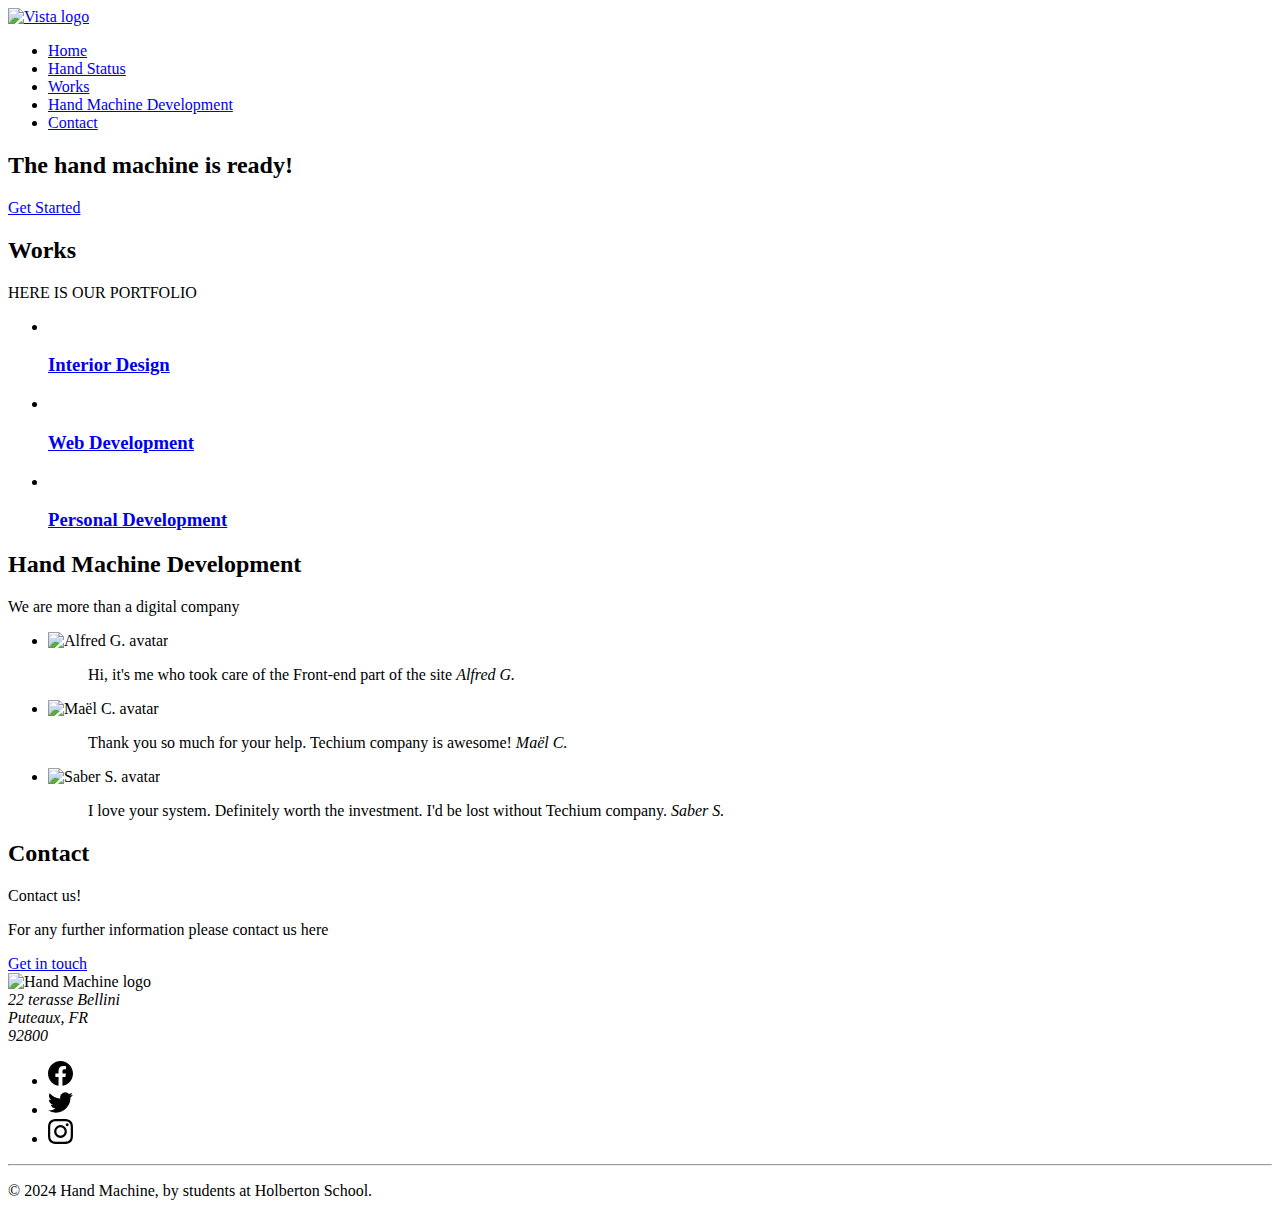
==== index.html @ ce1d2927 "text" ====
<!DOCTYPE html>
<html lang="en" dir="ltr">

<head>
    <meta charset="utf-8">
    <meta name="viewport" content="width=device-width, initial-scale=1, viewport-fit=cover">
    <title>Homepage - Hand Machine </title>
    <meta name="description" content="Description of the page less than 150 characters">
    <link rel="icon" type="image/png" href="Vista Logos/logo-transparent-png.png">
    <link rel='stylesheet' href='styles1.css'>
</head>

<body>
    <!-- Header -->
    <header class="header" data-section-theme="dark">
        <div class="container">
            <div class="header-logo">
                <a href="#">
                    <img src="Vista Logos/logo-transparent-png.png" alt="Vista logo" width="160" height="60">
                </a>
            </div>
            <nav class="navbar-menu">
                <ul class="nav">
                    <li class="nav-item">
                        <a href="#" class="nav-link">Home</a>
                    </li> 
                    <li class="nav-item">
                        <a href="hand-status.html">Hand Status</a>
                    </li>
                    
                        <li class="nav-item">
                            <a href="#works" class="nav-link">Works</a>
                    <li class="nav-item">
                        <a href="#Hand Machine Development" class="nav-link">Hand Machine Development</a>
                    <li class="nav-item">
                        <a href="#contact" class="nav-link">Contact</a>
                </ul>
            </nav>
        </div>
    </header>
    <!-- Main -->
    <main>
        <!-- Hero section -->
        <section class="section-hero" data-section-theme="dark">
            <div class="container">
                <div class="section-body">
                    <section class="section-inner">
                        <h2 class="section-title">The hand machine is ready!</h2>
                        <a href="#works" class="button">Get Started</a>
                    </section>
                </div>
            </div>
        </section>
        <!-- Works section -->
        <section id="works" class="section" data-section-theme="dark">
            <div class="container">
                <header class="section-header">
                    <h2 class="section-title">Works</h2>
                    <p class="section-tagline">HERE IS OUR PORTFOLIO</p>
                </header>
                <div class="section-body">
                    <ul class="row">
                        <li class="col-1-3">
                            <article class="card-work">
                                <div class="card-outer">
                                    <div class="card-image">
                                        <img src="image/image.png" alt="">
                                    </div>
                                    <div class="card-inner">
                                        <h3 class="card-title"><a href="#">Interior Design</a></h3>
                                    </div>
                                </div>
                            </article>
                        </li>
                        <li class="col-1-3">
                            <article class="card-work">
                                <div class="card-outer">
                                    <div class="card-image">
                                        <img src="image/image copy 2.png" alt="">
                                    </div>
                                    <div class="card-inner">
                                        <h3 class="card-title"><a href="#">Web Development</a></h3>
                                    </div>
                                </div>
                            </article>
                        </li>
                        <li class="col-1-3">
                            <article class="card-work">
                                <div class="card-outer">
                                    <div class="card-image">
                                        <img src="image/image copy.png" alt="">
                                    </div>
                                    <div class="card-inner">
                                        <h3 class="card-title"><a href="#">Personal Development</a></h3>
                                    </div>
                                </div>
                            </article>
                        </li>
                    </ul>
                </div>
            </div>
        </section>
        <!-- Hand Machine Development section -->
        <section id="Hand Machine Development" class="section">
            <div class="container">
                <header class="section-header">
                    <h2 class="section-title">Hand Machine Development</h2>
                    <p class="section-tagline">We are more than a digital company</p>
                </header>
                <div class="section-body">
                    <ul class="row">
                        <li class="col-1-3">
                            <article class="card-testimonial">
                                <img src="image/IMG_20230827_201330.jpg" alt="Alfred G. avatar" width="100" height="100"
                                    class="card-avatar">
                                <blockquote class="card-quote">
                                    <p>Hi, it's me who took care of the Front-end part of the site
                                        <cite>Alfred G.</cite>
                                    </p>
                                </blockquote>
                            </article>
                        </li>
                        <li class="col-1-3">
                            <article class="card-testimonial">
                                <img src="images/pic-person-02.jpg" alt="Maël C. avatar" width="100" height="100"
                                    class="card-avatar">
                                <blockquote class="card-quote">
                                    <p>Thank you so much for your help. Techium company is awesome!
                                        <cite>Maël C.</cite>
                                    </p>
                                </blockquote>
                            </article>
                        </li>
                        <li class="col-1-3">
                            <article class="card-testimonial">
                                <img src="images/pic-person-03.jpg" alt="Saber S. avatar" width="100" height="100"
                                    class="card-avatar">
                                <blockquote class="card-quote">
                                    <p>I love your system. Definitely worth the investment. I'd be lost without Techium
                                        company.
                                        <cite>Saber S.</cite>
                                    </p>
                                </blockquote>
                            </article>
                        </li>
                    </ul>
                </div>
            </div>
        </section>
        <!-- Contact section -->
        <section id="contact" class="section">
            <div class="container">
                <header class="section-header">
                    <h2 class="section-title">Contact</h2>
                    <p class="section-tagline">Contact us!</p>
                </header>
                <div class="section-body">
                    <p>For any further information please contact us here</p>
                </div>
                <div class="section-footer">
                    <a href="contact.html" class="button">Get in touch</a>
                </div>
            </div>
        </section>
    </main>
    <!-- Footer -->
    <footer class="footer" data-section-theme="dark">
        <div class="container">
            <div class="row">
                <div class="col-1-2">
                    <img src="Vista Logos/logo-transparent-png.png" alt="Hand Machine logo" width="130" height="30">
                    <address class="footer-address">
                        22 terasse Bellini<br>
                        Puteaux, FR<br>
                        92800<br>
                    </address>
                </div>
                <div class="col-1-2">
                    <ul class="social nav">
                        <li class="social-item nav-item">
                            <a href="https://www.facebook.com/HolbertonSchool/" class="social-link">
                                <svg viewbox="0 0 24 24" xmlns="http://www.w3.org/2000/svg" width="25" height="25">
                                    <title>
                                        Facebook icon
                                    </title>
                                    <path
                                        d="M23.998 12c0-6.628-5.372-12-11.999-12C5.372 0 0 5.372 0 12c0 5.988 4.388 10.952 10.124 11.852v-8.384H7.078v-3.469h3.046V9.356c0-3.008 1.792-4.669 4.532-4.669 1.313 0 2.686.234 2.686.234v2.953H15.83c-1.49 0-1.955.925-1.955 1.874V12h3.328l-.532 3.469h-2.796v8.384c5.736-.9 10.124-5.864 10.124-11.853z" />
                                </svg>
                            </a>
                        </li>
                        <li class="social-item nav-item">
                            <a href="https://twitter.com/holbertonschool" class="social-link">
                                <svg viewbox="0 0 24 24" xmlns="http://www.w3.org/2000/svg" width="25" height="25">
                                    <title>
                                        Twitter icon
                                    </title>
                                    <path
                                        d="M23.954 4.569a10 10 0 0 1-2.825.775 4.958 4.958 0 0 0 2.163-2.723c-.951.555-2.005.959-3.127 1.184a4.92 4.92 0 0 0-8.384 4.482C7.691 8.094 4.066 6.13 1.64 3.161a4.822 4.822 0 0 0-.666 2.475c0 1.71.87 3.213 2.188 4.096a4.904 4.904 0 0 1-2.228-.616v.061a4.923 4.923 0 0 0 3.946 4.827 4.996 4.996 0 0 1-2.212.085 4.937 4.937 0 0 0 4.604 3.417 9.868 9.868 0 0 1-6.102 2.105c-.39 0-.779-.023-1.17-.067a13.995 13.995 0 0 0 7.557 2.209c9.054 0 13.999-7.496 13.999-13.986 0-.209 0-.42-.015-.63a9.936 9.936 0 0 0 2.46-2.548l-.047-.02z" />
                                </svg>
                            </a>
                        </li>
                        <li class="social-item nav-item">
                            <a href="https://www.instagram.com/holbertonschool/" class="social-link">
                                <svg viewbox="0 0 24 24" xmlns="http://www.w3.org/2000/svg" width="25" height="25">
                                    <title>
                                        Instagram icon
                                    </title>
                                    <path
                                        d="M12 0C8.74 0 8.333.015 7.053.072 5.775.132 4.905.333 4.14.63c-.789.306-1.459.717-2.126 1.384S.935 3.35.63 4.14C.333 4.905.131 5.775.072 7.053.012 8.333 0 8.74 0 12s.015 3.667.072 4.947c.06 1.277.261 2.148.558 2.913a5.885 5.885 0 0 0 1.384 2.126A5.868 5.868 0 0 0 4.14 23.37c.766.296 1.636.499 2.913.558C8.333 23.988 8.74 24 12 24s3.667-.015 4.947-.072c1.277-.06 2.148-.262 2.913-.558a5.898 5.898 0 0 0 2.126-1.384 5.86 5.86 0 0 0 1.384-2.126c.296-.765.499-1.636.558-2.913.06-1.28.072-1.687.072-4.947s-.015-3.667-.072-4.947c-.06-1.277-.262-2.149-.558-2.913a5.89 5.89 0 0 0-1.384-2.126A5.847 5.847 0 0 0 19.86.63c-.765-.297-1.636-.499-2.913-.558C15.667.012 15.26 0 12 0zm0 2.16c3.203 0 3.585.016 4.85.071 1.17.055 1.805.249 2.227.415.562.217.96.477 1.382.896.419.42.679.819.896 1.381.164.422.36 1.057.413 2.227.057 1.266.07 1.646.07 4.85s-.015 3.585-.074 4.85c-.061 1.17-.256 1.805-.421 2.227a3.81 3.81 0 0 1-.899 1.382 3.744 3.744 0 0 1-1.38.896c-.42.164-1.065.36-2.235.413-1.274.057-1.649.07-4.859.07-3.211 0-3.586-.015-4.859-.074-1.171-.061-1.816-.256-2.236-.421a3.716 3.716 0 0 1-1.379-.899 3.644 3.644 0 0 1-.9-1.38c-.165-.42-.359-1.065-.42-2.235-.045-1.26-.061-1.649-.061-4.844 0-3.196.016-3.586.061-4.861.061-1.17.255-1.814.42-2.234.21-.57.479-.96.9-1.381.419-.419.81-.689 1.379-.898.42-.166 1.051-.361 2.221-.421 1.275-.045 1.65-.06 4.859-.06l.045.03zm0 3.678a6.162 6.162 0 1 0 0 12.324 6.162 6.162 0 1 0 0-12.324zM12 16c-2.21 0-4-1.79-4-4s1.79-4 4-4 4 1.79 4 4-1.79 4-4 4zm7.846-10.405a1.441 1.441 0 0 1-2.88 0 1.44 1.44 0 0 1 2.88 0z" />
                                </svg>
                            </a>
                        </li>
                    </ul>
                </div>
            </div>
            <hr>
            <div class="row">
                <div class="col-1-2">
                    <p class="footer-copyright">© 2024 Hand Machine, by students at Holberton School.</p>
                </div>
            </div>
        </div>
    </footer>
</body>

</html>
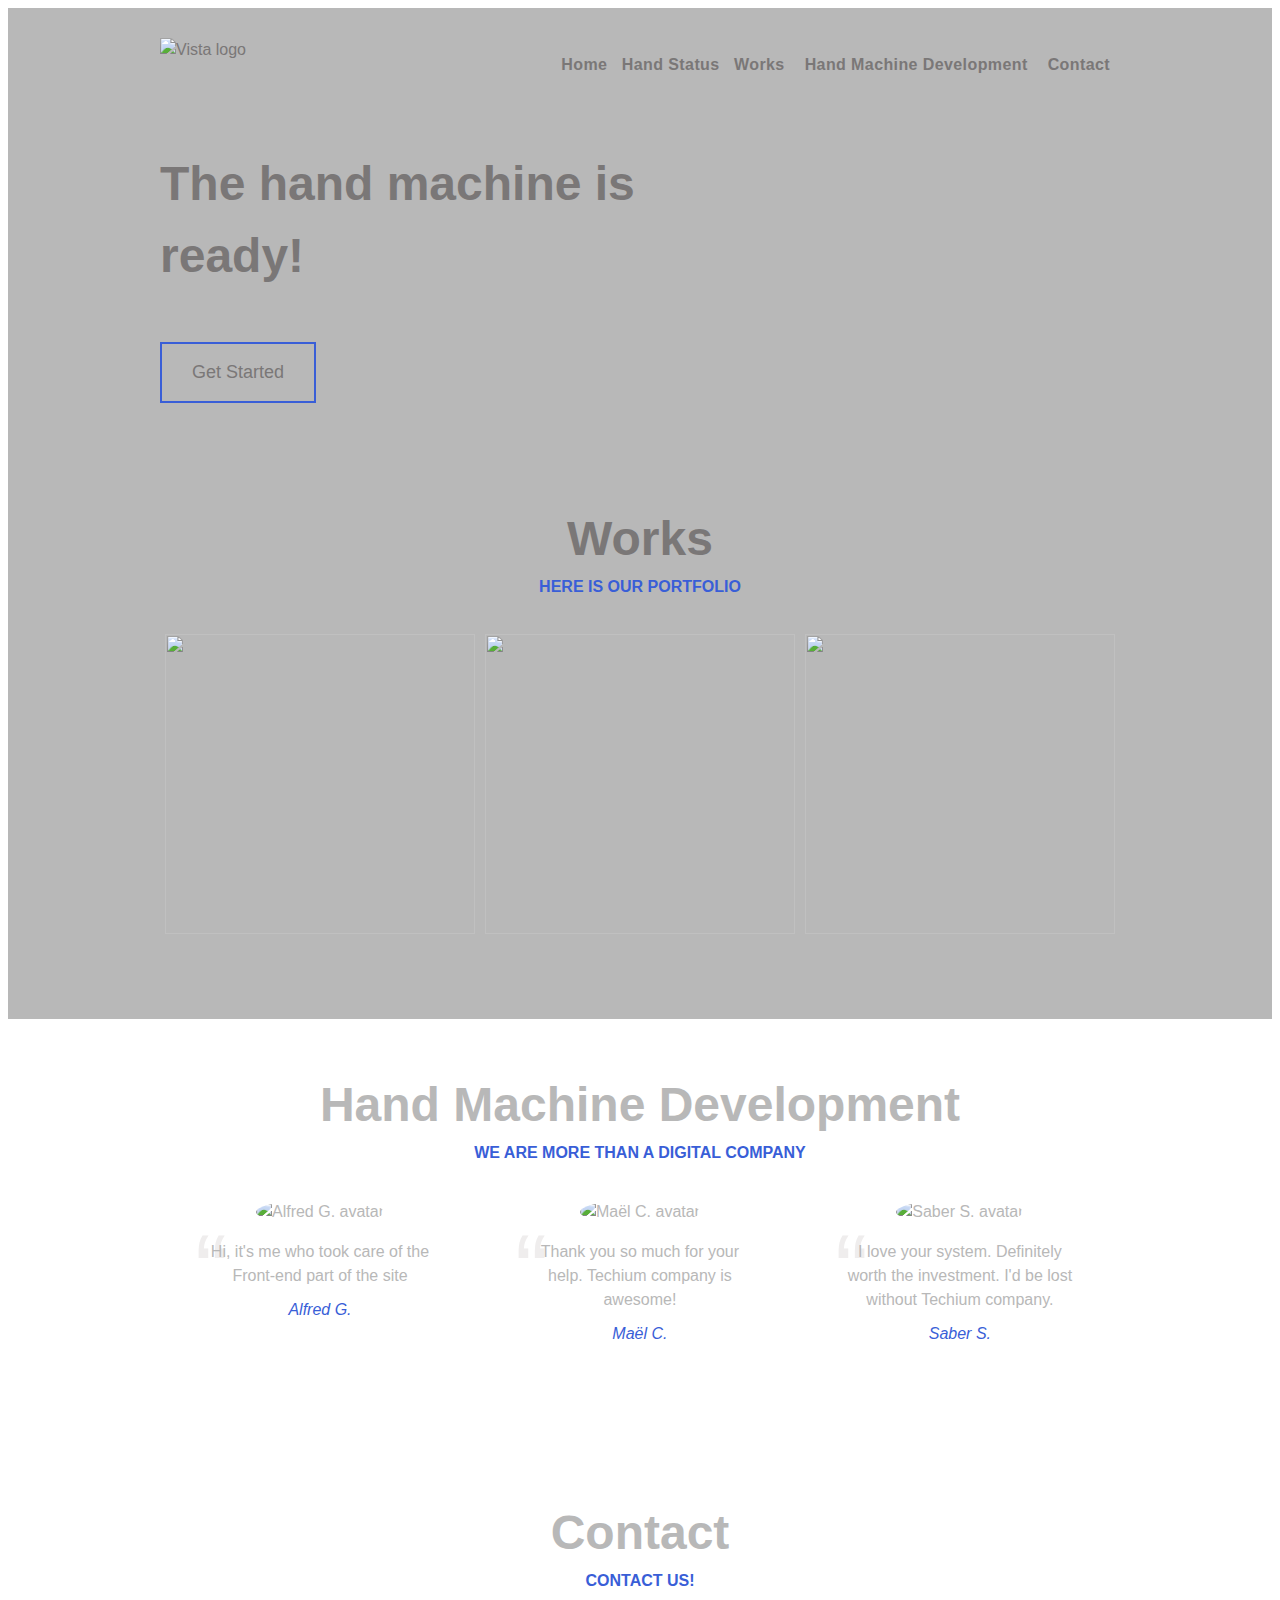
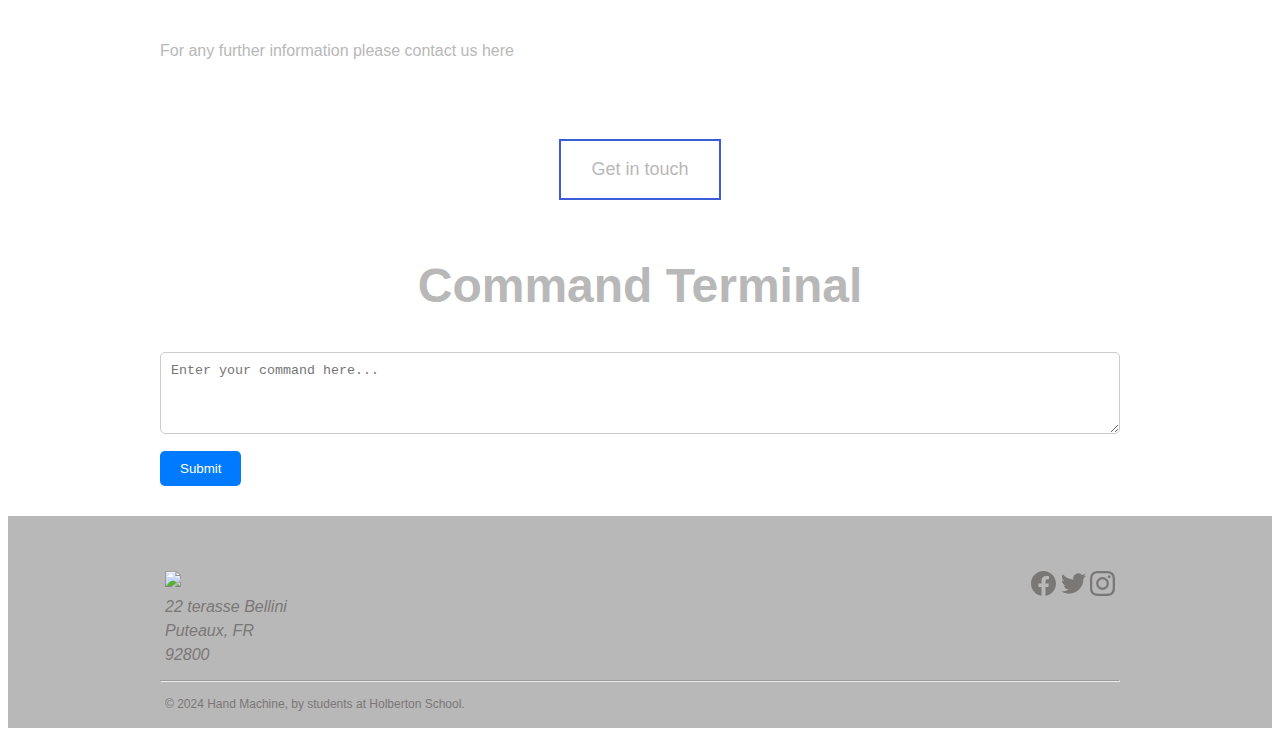
==== commit 532de3f3: "pushed all" ====
--- a/index.html
+++ b/index.html
@@ -162,6 +162,20 @@
                 </div>
             </div>
         </section>
+
+	<!-- Terminal Section -->
+        <section class="section-terminal">
+            <div class="container">
+                <header class="section-header">
+                    <h2 class="section-title">Command Terminal</h2>
+                </header>
+                <div class="section-body">
+                    <textarea id="commandInput" rows="4" cols="50" placeholder="Enter your command here..."></textarea>
+                    <button onclick="sendCommand()">Submit</button>
+                </div>
+            </div>
+        </section>
+
     </main>
     <!-- Footer -->
     <footer class="footer" data-section-theme="dark">
@@ -221,6 +235,8 @@
             </div>
         </div>
     </footer>
+
+    <script src="js/script.js"></script>
 </body>
 
 </html>
--- a/styles1.css
+++ b/styles1.css
@@ -0,0 +1,433 @@
+@import-normalize;
+
+*,
+*::before,
+*::after {
+    box-sizing: border-box;
+}
+
+html {
+    scroll-behavior: smooth;
+    font-size: 62.5%;
+}
+
+:root {
+    --color-primary: #395ed7;
+    --color-black: #b8b8b8;
+    --color-white: #7a7777;
+    --color-light-grey: #f3f3f3;
+    --color-dark-grey: #000000;
+    --text-color: var(--color-black);
+    --font-family-base: "Open Sans", "Helvetica Neue", Helvetica, Arial, sans-serif;
+    --font-family-title: Raleway, "Helvetica Neue", Helvetica, Arial, sans-serif;
+    --font-size-small: 1.2rem;
+    --font-size-medium: 1.6rem;
+    --font-size-large: 1.8rem;
+    --font-size-x-large: 2.3rem;
+    --font-size-xx-large: 4.8rem;
+    --font-weight-regular: 400;
+    --font-weight-bold: 700;
+    --line-height-small: 1.2;
+    --line-height-base: 1.5;
+    --line-height-big: 1.8;
+    --section-header-align: center;
+    --section-tagline-transform: uppercase;
+    --section-title-margin: 0;
+    --section-title-color: var(--color-black);
+    --section-padding: 5rem 0;
+    --section-header-padding: 0 0 3rem;
+    --section-body-padding: 0 0 3rem;
+    --section-footer-padding: 3rem 0 0;
+    --section-footer-align: center;
+    --footer-padding: 5rem 0 1rem;
+    --nav-item-font-family: var(--font-family-title);
+    --nav-item-font-weight: var(--font-weight-bold);
+    --nav-item-font-size: var(--font-size-medium);
+    --nav-item-letter-spacing: 0.04rem;
+    --nav-item-display: inline-block;
+    --nav-item-margin: 0 0 3rem 0;
+    --nav-item-link-hover: var(--color-white);
+    --section-tagline-margin: 0;
+    --button-display: inline-block;
+    --button-padding: 1.5rem 3rem;
+    --button-border: 0.2rem solid var(--color-primary);
+    --button-color: var(--color-black);
+    --button-text-decoration: none;
+    --button-font-size: var(--font-size-large);
+    --button-hover-color: var(--color-white);
+    --button-hover-text-decoration: none;
+    --button-hover-background: var(--color-primary);
+    --header-padding: 4rem 0 0;
+    --header-logo-position: relative;
+    --header-logo-link-display: inline-block;
+    --header-logo-link-position: absolute;
+    --header-logo-link-top: -1rem;
+    --header-logo-link-left: 0;
+    --transition-duration: .3s;
+    --transition-cubic-bezier: cubic-bezier(0.17, 0.67, 0, 1.01);
+}
+
+body {
+    font-family: var(--font-family-base);
+    font-size: var(--font-size-medium);
+    font-weight: var(--font-weight-regular);
+    line-height: var(--line-height-base);
+}
+
+h1,
+h2,
+h3,
+h4,
+h5,
+h6 {
+    font-family: var(--font-family-title);
+    font-weight: var(--font-weight-bold);
+}
+
+body,
+a:link {
+    color: var(--text-color);
+}
+
+a:link {
+    text-decoration: none;
+}
+
+a:visited {
+    font-style: italic;
+}
+
+a:hover {
+    text-decoration: underline;
+}
+
+a:active {
+    background-color: var(--color-light-grey);
+}
+
+.svisually-hidden {
+    display: none;
+}
+
+.card-category,
+.section-tagline {
+    color: var(--color-primary);
+}
+
+.section-tagline {
+    font-family: var(--font-family-title);
+    text-transform: var(--section-tagline-transform);
+    font-weight: var(--font-weight-bold);
+    margin: var(--section-tagline-margin);
+}
+
+.container {
+    width: 960px;
+    margin-left: auto;
+    margin-right: auto;
+}
+
+.section-title {
+    font-family: var(--font-family-title);
+    font-size: var(--font-size-xx-large);
+    font-weight: var(--font-weight-bold);
+    margin: var(--section-title-margin);
+    color: var(--section-title-color);
+}
+
+.section {
+    padding: var(--section-padding);
+}
+
+.section-header {
+    text-align: var(--section-header-align);
+    padding: var(--section-header-padding);
+}
+
+.section-body {
+    padding: var(--section-body-padding);
+}
+
+.section-footer {
+    padding: var(--section-footer-padding);
+    text-align: var(--section-footer-align);
+}
+
+.footer {
+    padding: var(--footer-padding);
+}
+
+.navbar-menu {
+    float: right;
+}
+
+.nav {
+    margin: 0;
+    padding: 0;
+    list-style: none;
+    text-align: center;
+}
+
+.nav .nav-item {
+    font-family: var(--nav-item-font-family);
+    font-weight: var(--nav-item-font-weight);
+    font-size: var(--nav-item-font-size);
+    letter-spacing: var(--nav-item-letter-spacing);
+    display: var(--nav-item-display);
+    margin: var(--nav-item-margin);
+}
+
+.nav .nav-link {
+    display: block;
+    padding: 0.5rem 1rem;
+}
+
+.nav .nav-link:hover {
+    color: var(--nav-item-link-hover);
+}
+
+ul.row {
+    margin: 0;
+    padding: 0;
+    list-style: none;
+}
+
+.col-1-3 {
+    width: 33.33%;
+}
+
+.col-1-2 {
+    width: 50%;
+}
+
+.footer-copyright {
+    margin: 0;
+    font-size: var(--font-size-small);
+    color: var(--text-color);
+}
+
+.footer ul {
+    text-align: right;
+}
+
+.row::after {
+    content: "";
+    display: table;
+    clear: both;
+}
+
+[class*="col-"] {
+    float: left;
+    padding: 0.5rem;
+}
+
+[data-section-theme="dark"] {
+    background-color: var(--color-black);
+    --text-color: var(--color-white);
+    --section-title-color: var(--color-white);
+    --button-color: var(--color-white);
+}
+
+.footer-address {
+    color: var(--text-color);
+}
+
+.social-link {
+    display: block;
+}
+
+.social-link > svg {
+    fill: var(--text-color);
+}
+
+.card-services .card-title {
+    margin: 0;
+}
+
+.card-services a {
+    display: block;
+    padding: 2rem;
+    background-color: var(--color-light-grey);
+}
+
+.card-services a:hover {
+    color: var(--color-white);
+    background-color: var(--color-primary);
+    text-decoration: none;
+}
+
+.button {
+    display: var(--button-display);
+    padding: var(--button-padding);
+    border: var(--button-border);
+    font-size: var(--button-font-size);
+    color: var(--button-color);
+    text-decoration: var(--button-text-decoration);
+}
+
+.button:hover {
+    color: var(--button-hover-color);
+    text-decoration: var(--button-hover-text-decoration);
+    background-color: var(--button-hover-background);
+    transition-duration: var(--transition-duration);
+    transition-property: color, background-color;
+}
+
+.card-testimonial {
+    text-align: center;
+}
+
+.card-testimonial .card-avatar {
+    border-radius: 50%;
+    width: 10rem;
+    height: 10rem;
+}
+
+.card-testimonial .card-quote cite {
+    display: block;
+    padding-top: 1rem;
+    color: var(--color-primary);
+}
+
+.section-hero {
+    background-size: 90rem auto;
+}
+
+.section-hero .section-title {
+    margin-bottom: 5rem;
+}
+
+.section-hero .section-inner {
+    padding: 10rem 40rem 2rem 0;
+}
+
+.header {
+    padding: var(--header-padding);
+}
+
+.header-logo {
+    position: var(--header-logo-position);
+}
+
+.header-logo a {
+    display: var(--header-logo-link-display);
+    position: var(--header-logo-link-position);
+    top: var(--header-logo-link-top);
+    left: var(--header-logo-link-left);
+}
+
+.nav .nav-link::before {
+    content: "";
+    position: absolute;
+    top: 0;
+    left: 0;
+    background-color: var(--color-white);
+    width: 0;
+    height: 0.2rem;
+    transition: var(--transition-duration) var(--transition-cubic-bezier);
+}
+
+.nav .nav-item:hover .nav-link::before {
+    background-color: var(--color-primary);
+    width: 100%;
+}
+
+.card-work .card-outer {
+    position: relative;
+    overflow: hidden;
+}
+
+.card-work .card-image img {
+    height: 30rem;
+    width: 100%;
+    object-fit: cover;
+    vertical-align: bottom;
+}
+
+.card-work .card-inner {
+    position: absolute;
+    top: -0.1rem;
+    left: -0.1rem;
+    right: -0.1rem;
+    z-index: 1;
+    transition: var(--transition-duration) var(--transition-cubic-bezier);
+}
+
+.card-work:hover .card-inner {
+    background-color: rgba(0, 0, 0, 0.534);
+}
+
+.card-work .card-title {
+    text-align: center;
+    margin: 0;
+    opacity: 0;
+    height: 100%;
+    position: relative;
+}
+
+.card-work .card-title a {
+    display: block;
+    text-decoration: none;
+    padding-top: 45%;
+}
+
+.card-work .card-title a::after {
+    position: absolute;
+    top: 0;
+    left: 0;
+    right: 0;
+    bottom: 0;
+    content: "";
+}
+
+.card-work:hover .card-title {
+    opacity: 1;
+}
+
+.card-testimonial .card-quote {
+    position: relative;
+}
+
+.card-testimonial .card-quote::before {
+    content: "\201C";
+    position: absolute;
+    top: -4.5rem;
+    left: -1rem;
+    color: #efeded;
+    font-size: 10rem;
+    z-index: -1;
+}
+
+.card-work:hover .card-image {
+    transform: scale(1.2);
+    transition: var(--transition-duration) var(--transition-cubic-bezier);
+}
+
+.card-work:hover .card-outer {
+    transform: scale(0.95);
+}
+
+.terminal {
+    margin: 20px;
+    padding: 10px;
+    border: 1px solid #ccc;
+    border-radius: 5px;
+}
+
+#commandInput {
+    width: 100%;
+    padding: 10px;
+    margin-bottom: 10px;
+    border-radius: 5px;
+    border: 1px solid #ccc;
+}
+
+button {
+    padding: 10px 20px;
+    background-color: #007BFF;
+    color: white;
+    border: none;
+    border-radius: 5px;
+    cursor: pointer;
+}
+
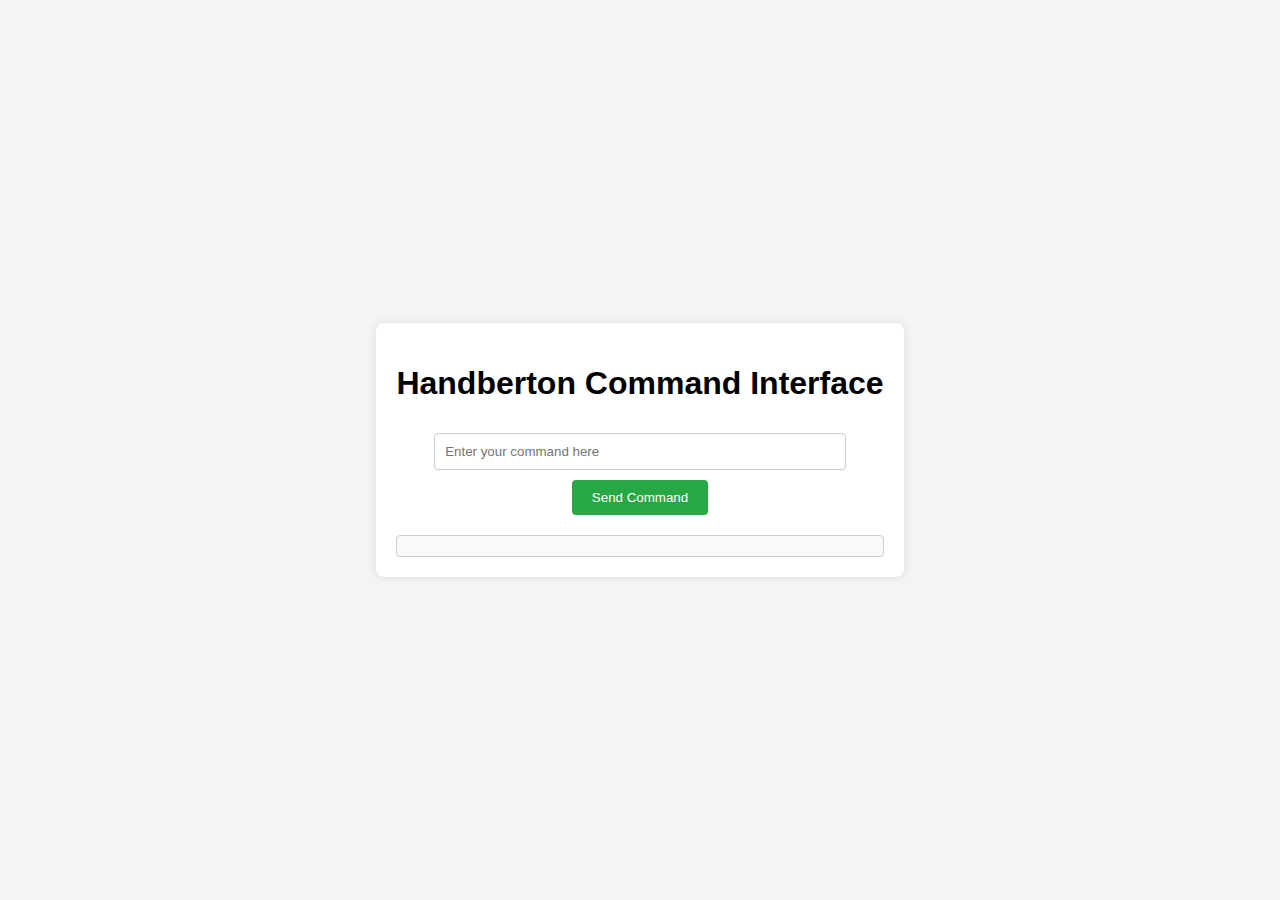
==== commit eff8021d: "updated" ====
--- a/index.html
+++ b/index.html
@@ -1,242 +1,19 @@
 <!DOCTYPE html>
-<html lang="en" dir="ltr">
+<html lang="en">
+<head>
+    <meta charset="UTF-8">
+    <meta name="viewport" content="width=device-width, initial-scale=1.0">
+    <title>Handberton Command Interface</title>
+    <link rel="stylesheet" href="static/style.css">
+</head>
+<body>
+    <div class="container">
+        <h1>Handberton Command Interface</h1>
+        <input type="text" id="command-input" placeholder="Enter your command here">
+        <button id="send-command">Send Command</button>
+        <div id="response"></div>
+    </div>
+    <script src="static/script.js"></script>
+</body>
+</html>
 
-<head>
-    <meta charset="utf-8">
-    <meta name="viewport" content="width=device-width, initial-scale=1, viewport-fit=cover">
-    <title>Homepage - Hand Machine </title>
-    <meta name="description" content="Description of the page less than 150 characters">
-    <link rel="icon" type="image/png" href="Vista Logos/logo-transparent-png.png">
-    <link rel='stylesheet' href='styles1.css'>
-</head>
-
-<body>
-    <!-- Header -->
-    <header class="header" data-section-theme="dark">
-        <div class="container">
-            <div class="header-logo">
-                <a href="#">
-                    <img src="Vista Logos/logo-transparent-png.png" alt="Vista logo" width="160" height="60">
-                </a>
-            </div>
-            <nav class="navbar-menu">
-                <ul class="nav">
-                    <li class="nav-item">
-                        <a href="#" class="nav-link">Home</a>
-                    </li> 
-                    <li class="nav-item">
-                        <a href="hand-status.html">Hand Status</a>
-                    </li>
-                    
-                        <li class="nav-item">
-                            <a href="#works" class="nav-link">Works</a>
-                    <li class="nav-item">
-                        <a href="#Hand Machine Development" class="nav-link">Hand Machine Development</a>
-                    <li class="nav-item">
-                        <a href="#contact" class="nav-link">Contact</a>
-                </ul>
-            </nav>
-        </div>
-    </header>
-    <!-- Main -->
-    <main>
-        <!-- Hero section -->
-        <section class="section-hero" data-section-theme="dark">
-            <div class="container">
-                <div class="section-body">
-                    <section class="section-inner">
-                        <h2 class="section-title">The hand machine is ready!</h2>
-                        <a href="#works" class="button">Get Started</a>
-                    </section>
-                </div>
-            </div>
-        </section>
-        <!-- Works section -->
-        <section id="works" class="section" data-section-theme="dark">
-            <div class="container">
-                <header class="section-header">
-                    <h2 class="section-title">Works</h2>
-                    <p class="section-tagline">HERE IS OUR PORTFOLIO</p>
-                </header>
-                <div class="section-body">
-                    <ul class="row">
-                        <li class="col-1-3">
-                            <article class="card-work">
-                                <div class="card-outer">
-                                    <div class="card-image">
-                                        <img src="image/image.png" alt="">
-                                    </div>
-                                    <div class="card-inner">
-                                        <h3 class="card-title"><a href="#">Interior Design</a></h3>
-                                    </div>
-                                </div>
-                            </article>
-                        </li>
-                        <li class="col-1-3">
-                            <article class="card-work">
-                                <div class="card-outer">
-                                    <div class="card-image">
-                                        <img src="image/image copy 2.png" alt="">
-                                    </div>
-                                    <div class="card-inner">
-                                        <h3 class="card-title"><a href="#">Web Development</a></h3>
-                                    </div>
-                                </div>
-                            </article>
-                        </li>
-                        <li class="col-1-3">
-                            <article class="card-work">
-                                <div class="card-outer">
-                                    <div class="card-image">
-                                        <img src="image/image copy.png" alt="">
-                                    </div>
-                                    <div class="card-inner">
-                                        <h3 class="card-title"><a href="#">Personal Development</a></h3>
-                                    </div>
-                                </div>
-                            </article>
-                        </li>
-                    </ul>
-                </div>
-            </div>
-        </section>
-        <!-- Hand Machine Development section -->
-        <section id="Hand Machine Development" class="section">
-            <div class="container">
-                <header class="section-header">
-                    <h2 class="section-title">Hand Machine Development</h2>
-                    <p class="section-tagline">We are more than a digital company</p>
-                </header>
-                <div class="section-body">
-                    <ul class="row">
-                        <li class="col-1-3">
-                            <article class="card-testimonial">
-                                <img src="image/IMG_20230827_201330.jpg" alt="Alfred G. avatar" width="100" height="100"
-                                    class="card-avatar">
-                                <blockquote class="card-quote">
-                                    <p>Hi, it's me who took care of the Front-end part of the site
-                                        <cite>Alfred G.</cite>
-                                    </p>
-                                </blockquote>
-                            </article>
-                        </li>
-                        <li class="col-1-3">
-                            <article class="card-testimonial">
-                                <img src="images/pic-person-02.jpg" alt="Maël C. avatar" width="100" height="100"
-                                    class="card-avatar">
-                                <blockquote class="card-quote">
-                                    <p>Thank you so much for your help. Techium company is awesome!
-                                        <cite>Maël C.</cite>
-                                    </p>
-                                </blockquote>
-                            </article>
-                        </li>
-                        <li class="col-1-3">
-                            <article class="card-testimonial">
-                                <img src="images/pic-person-03.jpg" alt="Saber S. avatar" width="100" height="100"
-                                    class="card-avatar">
-                                <blockquote class="card-quote">
-                                    <p>I love your system. Definitely worth the investment. I'd be lost without Techium
-                                        company.
-                                        <cite>Saber S.</cite>
-                                    </p>
-                                </blockquote>
-                            </article>
-                        </li>
-                    </ul>
-                </div>
-            </div>
-        </section>
-        <!-- Contact section -->
-        <section id="contact" class="section">
-            <div class="container">
-                <header class="section-header">
-                    <h2 class="section-title">Contact</h2>
-                    <p class="section-tagline">Contact us!</p>
-                </header>
-                <div class="section-body">
-                    <p>For any further information please contact us here</p>
-                </div>
-                <div class="section-footer">
-                    <a href="contact.html" class="button">Get in touch</a>
-                </div>
-            </div>
-        </section>
-
-	<!-- Terminal Section -->
-        <section class="section-terminal">
-            <div class="container">
-                <header class="section-header">
-                    <h2 class="section-title">Command Terminal</h2>
-                </header>
-                <div class="section-body">
-                    <textarea id="commandInput" rows="4" cols="50" placeholder="Enter your command here..."></textarea>
-                    <button onclick="sendCommand()">Submit</button>
-                </div>
-            </div>
-        </section>
-
-    </main>
-    <!-- Footer -->
-    <footer class="footer" data-section-theme="dark">
-        <div class="container">
-            <div class="row">
-                <div class="col-1-2">
-                    <img src="Vista Logos/logo-transparent-png.png" alt="Hand Machine logo" width="130" height="30">
-                    <address class="footer-address">
-                        22 terasse Bellini<br>
-                        Puteaux, FR<br>
-                        92800<br>
-                    </address>
-                </div>
-                <div class="col-1-2">
-                    <ul class="social nav">
-                        <li class="social-item nav-item">
-                            <a href="https://www.facebook.com/HolbertonSchool/" class="social-link">
-                                <svg viewbox="0 0 24 24" xmlns="http://www.w3.org/2000/svg" width="25" height="25">
-                                    <title>
-                                        Facebook icon
-                                    </title>
-                                    <path
-                                        d="M23.998 12c0-6.628-5.372-12-11.999-12C5.372 0 0 5.372 0 12c0 5.988 4.388 10.952 10.124 11.852v-8.384H7.078v-3.469h3.046V9.356c0-3.008 1.792-4.669 4.532-4.669 1.313 0 2.686.234 2.686.234v2.953H15.83c-1.49 0-1.955.925-1.955 1.874V12h3.328l-.532 3.469h-2.796v8.384c5.736-.9 10.124-5.864 10.124-11.853z" />
-                                </svg>
-                            </a>
-                        </li>
-                        <li class="social-item nav-item">
-                            <a href="https://twitter.com/holbertonschool" class="social-link">
-                                <svg viewbox="0 0 24 24" xmlns="http://www.w3.org/2000/svg" width="25" height="25">
-                                    <title>
-                                        Twitter icon
-                                    </title>
-                                    <path
-                                        d="M23.954 4.569a10 10 0 0 1-2.825.775 4.958 4.958 0 0 0 2.163-2.723c-.951.555-2.005.959-3.127 1.184a4.92 4.92 0 0 0-8.384 4.482C7.691 8.094 4.066 6.13 1.64 3.161a4.822 4.822 0 0 0-.666 2.475c0 1.71.87 3.213 2.188 4.096a4.904 4.904 0 0 1-2.228-.616v.061a4.923 4.923 0 0 0 3.946 4.827 4.996 4.996 0 0 1-2.212.085 4.937 4.937 0 0 0 4.604 3.417 9.868 9.868 0 0 1-6.102 2.105c-.39 0-.779-.023-1.17-.067a13.995 13.995 0 0 0 7.557 2.209c9.054 0 13.999-7.496 13.999-13.986 0-.209 0-.42-.015-.63a9.936 9.936 0 0 0 2.46-2.548l-.047-.02z" />
-                                </svg>
-                            </a>
-                        </li>
-                        <li class="social-item nav-item">
-                            <a href="https://www.instagram.com/holbertonschool/" class="social-link">
-                                <svg viewbox="0 0 24 24" xmlns="http://www.w3.org/2000/svg" width="25" height="25">
-                                    <title>
-                                        Instagram icon
-                                    </title>
-                                    <path
-                                        d="M12 0C8.74 0 8.333.015 7.053.072 5.775.132 4.905.333 4.14.63c-.789.306-1.459.717-2.126 1.384S.935 3.35.63 4.14C.333 4.905.131 5.775.072 7.053.012 8.333 0 8.74 0 12s.015 3.667.072 4.947c.06 1.277.261 2.148.558 2.913a5.885 5.885 0 0 0 1.384 2.126A5.868 5.868 0 0 0 4.14 23.37c.766.296 1.636.499 2.913.558C8.333 23.988 8.74 24 12 24s3.667-.015 4.947-.072c1.277-.06 2.148-.262 2.913-.558a5.898 5.898 0 0 0 2.126-1.384 5.86 5.86 0 0 0 1.384-2.126c.296-.765.499-1.636.558-2.913.06-1.28.072-1.687.072-4.947s-.015-3.667-.072-4.947c-.06-1.277-.262-2.149-.558-2.913a5.89 5.89 0 0 0-1.384-2.126A5.847 5.847 0 0 0 19.86.63c-.765-.297-1.636-.499-2.913-.558C15.667.012 15.26 0 12 0zm0 2.16c3.203 0 3.585.016 4.85.071 1.17.055 1.805.249 2.227.415.562.217.96.477 1.382.896.419.42.679.819.896 1.381.164.422.36 1.057.413 2.227.057 1.266.07 1.646.07 4.85s-.015 3.585-.074 4.85c-.061 1.17-.256 1.805-.421 2.227a3.81 3.81 0 0 1-.899 1.382 3.744 3.744 0 0 1-1.38.896c-.42.164-1.065.36-2.235.413-1.274.057-1.649.07-4.859.07-3.211 0-3.586-.015-4.859-.074-1.171-.061-1.816-.256-2.236-.421a3.716 3.716 0 0 1-1.379-.899 3.644 3.644 0 0 1-.9-1.38c-.165-.42-.359-1.065-.42-2.235-.045-1.26-.061-1.649-.061-4.844 0-3.196.016-3.586.061-4.861.061-1.17.255-1.814.42-2.234.21-.57.479-.96.9-1.381.419-.419.81-.689 1.379-.898.42-.166 1.051-.361 2.221-.421 1.275-.045 1.65-.06 4.859-.06l.045.03zm0 3.678a6.162 6.162 0 1 0 0 12.324 6.162 6.162 0 1 0 0-12.324zM12 16c-2.21 0-4-1.79-4-4s1.79-4 4-4 4 1.79 4 4-1.79 4-4 4zm7.846-10.405a1.441 1.441 0 0 1-2.88 0 1.44 1.44 0 0 1 2.88 0z" />
-                                </svg>
-                            </a>
-                        </li>
-                    </ul>
-                </div>
-            </div>
-            <hr>
-            <div class="row">
-                <div class="col-1-2">
-                    <p class="footer-copyright">© 2024 Hand Machine, by students at Holberton School.</p>
-                </div>
-            </div>
-        </div>
-    </footer>
-
-    <script src="js/script.js"></script>
-</body>
-
-</html>
--- a/static/style.css
+++ b/static/style.css
@@ -0,0 +1,48 @@
+body {
+    font-family: Arial, sans-serif;
+    background-color: #f4f4f4;
+    margin: 0;
+    padding: 0;
+    display: flex;
+    justify-content: center;
+    align-items: center;
+    height: 100vh;
+}
+
+.container {
+    background: white;
+    padding: 20px;
+    border-radius: 8px;
+    box-shadow: 0 0 10px rgba(0, 0, 0, 0.1);
+    text-align: center;
+}
+
+#command-input {
+    width: 80%;
+    padding: 10px;
+    margin: 10px 0;
+    border: 1px solid #ccc;
+    border-radius: 4px;
+}
+
+#send-command {
+    padding: 10px 20px;
+    border: none;
+    border-radius: 4px;
+    background-color: #28a745;
+    color: white;
+    cursor: pointer;
+}
+
+#send-command:hover {
+    background-color: #218838;
+}
+
+#response {
+    margin-top: 20px;
+    padding: 10px;
+    border: 1px solid #ccc;
+    border-radius: 4px;
+    background-color: #f9f9f9;
+}
+
